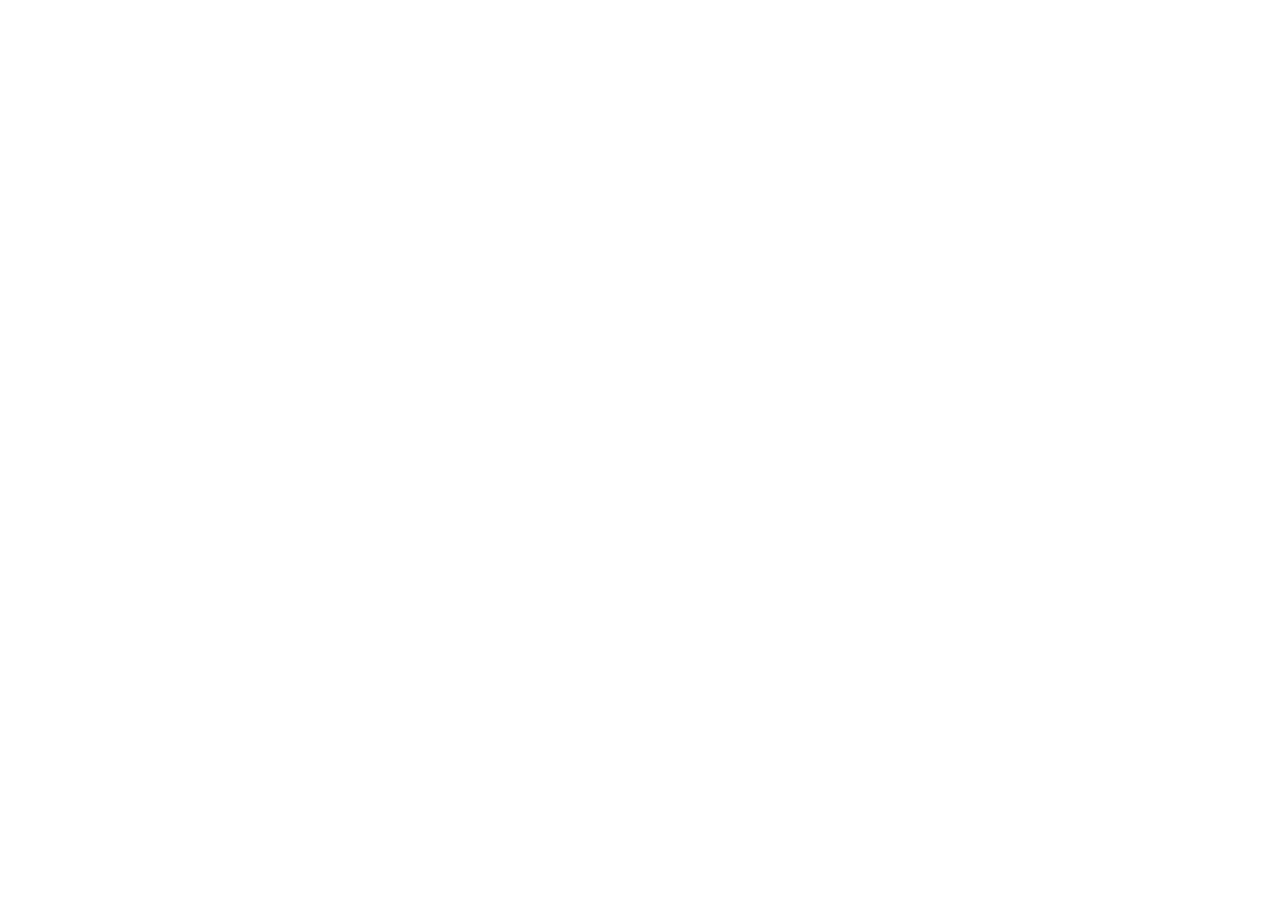
==== 10howkeye.html @ c2333366 "added project" ====
<!DOCTYPE html>
<html lang="en">
<head>
    <meta charset="UTF-8">
    <meta name="viewport" content="width=device-width, initial-scale=1.0">
    <title>Howkeye</title>
    <link rel="stylesheet" href="10howkeye.css">
    <link rel="icon" href="avenger logo.jpg">
</head>
<body>
    
</body>
</html>
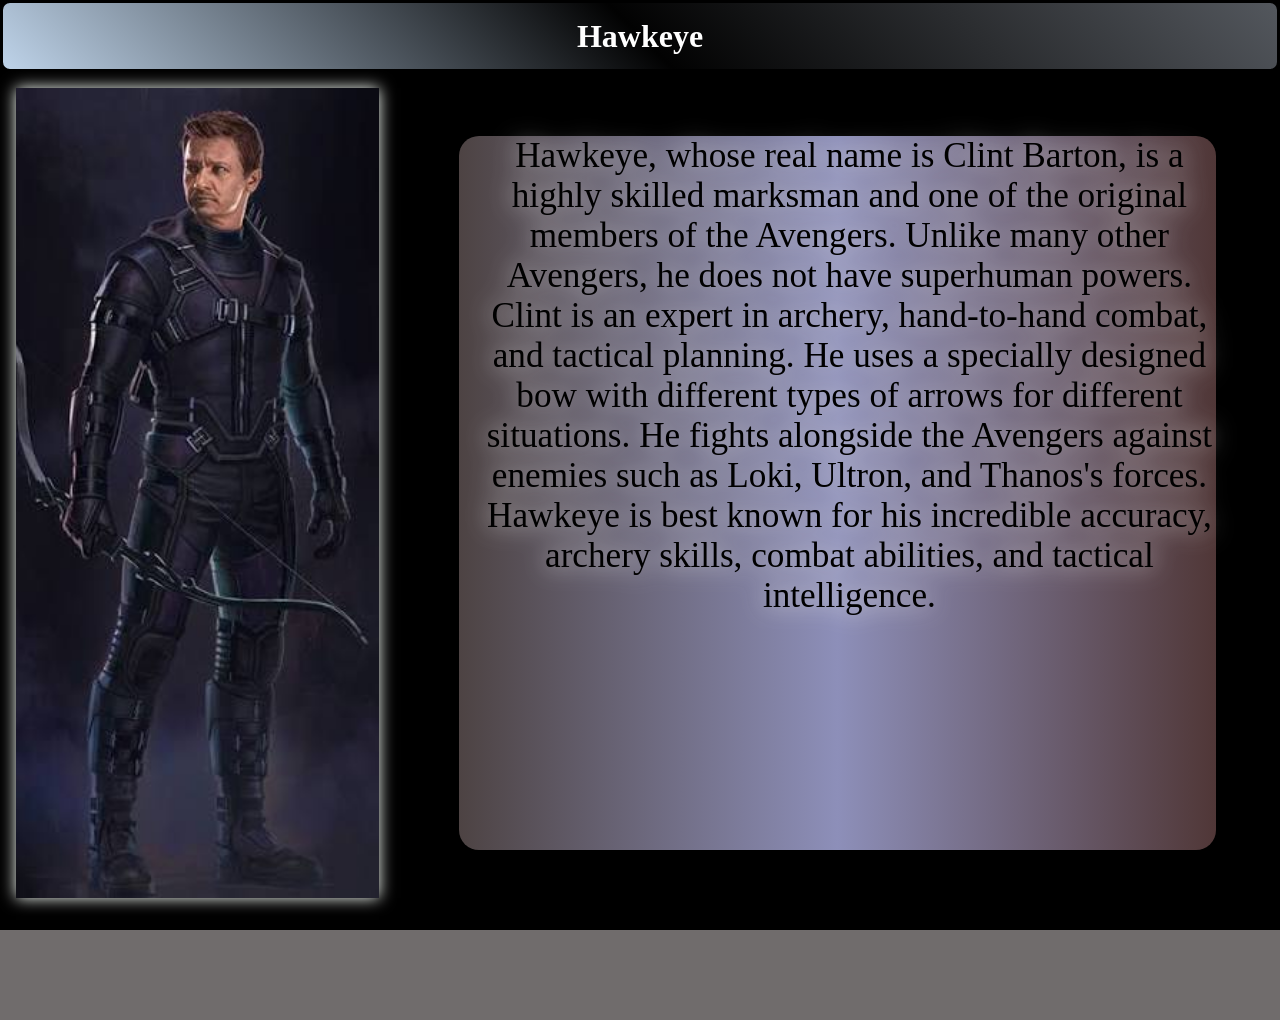
==== commit 71b960a8: "complited" ====
--- a/10howkeye.html
+++ b/10howkeye.html
@@ -1,5 +1,6 @@
 <!DOCTYPE html>
 <html lang="en">
+
 <head>
     <meta charset="UTF-8">
     <meta name="viewport" content="width=device-width, initial-scale=1.0">
@@ -7,7 +8,37 @@
     <link rel="stylesheet" href="10howkeye.css">
     <link rel="icon" href="avenger logo.jpg">
 </head>
+
 <body>
-    
+    <header class="head">
+        <h1 class="iron">Hawkeye</h1>
+    </header>
+
+    <main class="main">
+        <div class="box">
+            <img src="Hawkeye1.jpg" alt="" class="image" id="img1">
+            <img src="Hawkeye2.jpg" alt="" class="image" id="img2">
+            <img src="Hawkeye3.jpg" alt="" class="image" id="img3">
+        </div>
+
+        <div class="intro">
+            <p>Hawkeye, whose real name is Clint Barton, is a highly skilled marksman and one of the original members of
+                the Avengers. Unlike many other Avengers, he does not have superhuman powers.
+
+                Clint is an expert in archery, hand-to-hand combat, and tactical planning. He uses a specially designed
+                bow with different types of arrows for different situations.
+
+                He fights alongside the Avengers against enemies such as Loki, Ultron, and Thanos's forces.
+
+                Hawkeye is best known for his incredible accuracy, archery skills, combat abilities, and tactical
+                intelligence.</p>
+        </div>
+    </main>
+
+    <footer class="footer">
+        <div class="foot"></div>
+    </footer>
+
 </body>
+
 </html>
--- a/10howkeye.css
+++ b/10howkeye.css
@@ -0,0 +1,152 @@
+* {
+  padding: 0px;
+  margin: 0%;
+  box-sizing: border-box;
+}
+body {
+  background-color: black;
+}
+
+.head {
+  width: 100%;
+  height: 8vh;
+  display: flex;
+  justify-content: center;
+  align-items: center;
+  background: linear-gradient(
+    45deg,
+    rgb(190, 211, 233),
+    rgb(2, 2, 2),
+    rgb(83, 87, 93)
+  );
+  border: 3px solid black;
+  border-radius: 10px;
+  color: white;
+}
+.main {
+  display: flex;
+}
+.box {
+  height: 90vh;
+  width: 30%;
+  position: relative;
+
+  margin: 1rem;
+  overflow: hidden;
+  box-shadow: 0px 0px 15px rgb(248, 255, 249);
+}
+
+.image {
+  position: absolute;
+  width: 100%;
+  height: 100%;
+  object-fit: cover;
+}
+#img1 {
+  height: 100%;
+  width: 100%;
+  animation: photo1 9s ease 0s infinite;
+}
+#img2 {
+  height: 100%;
+  width: 100%;
+  animation: photo2 9s ease 0s infinite;
+}
+#img3 {
+  height: 100%;
+  width: 100%;
+  animation: photo3 9s ease 0s infinite;
+}
+@media (max-width: 440px) {
+  .main {
+    flex-direction: column;
+  }
+  .box {
+    height: 90vh;
+    width: 100%;
+    margin: 0%;
+  }
+}
+@keyframes photo1 {
+  0% {
+    z-index: 5;
+  }
+  33% {
+    z-index: 5;
+  }
+  34% {
+    z-index: 1;
+  }
+  100% {
+    z-index: 1;
+  }
+}
+
+@keyframes photo2 {
+  0% {
+    z-index: 1;
+  }
+  33% {
+    z-index: 1;
+  }
+  34% {
+    z-index: 5;
+  }
+  66% {
+    z-index: 5;
+  }
+  67% {
+    z-index: 1;
+  }
+  100% {
+    z-index: 1;
+  }
+}
+
+@keyframes photo3 {
+  0% {
+    z-index: 1;
+  }
+  66% {
+    z-index: 1;
+  }
+  67% {
+    z-index: 5;
+  }
+  100% {
+    z-index: 5;
+  }
+}
+
+.intro {
+  background: linear-gradient(90deg, #4d4343, #8d8fb9, rgb(80, 55, 55));
+  width: 50em;
+  margin: 4em;
+  display: flex;
+  flex-direction: column;
+  justify-content: start;
+  padding-left: 1.5em;
+  border-radius: 20px;
+}
+p {
+  font-size: 2.2em;
+  filter: drop-shadow(0px 0px 12px rgb(229, 228, 228));
+  text-align: center;
+  color: black;
+}
+@media (max-width: 440px) {
+  .intro {
+    width: 100%;
+    margin: 0%;
+  }
+  p {
+    font-size: 1em;
+  }
+}
+
+.footer {
+  margin-top: 1em;
+  width: 100%;
+  height: 10vh;
+  background-color: rgb(112, 108, 108);
+}
